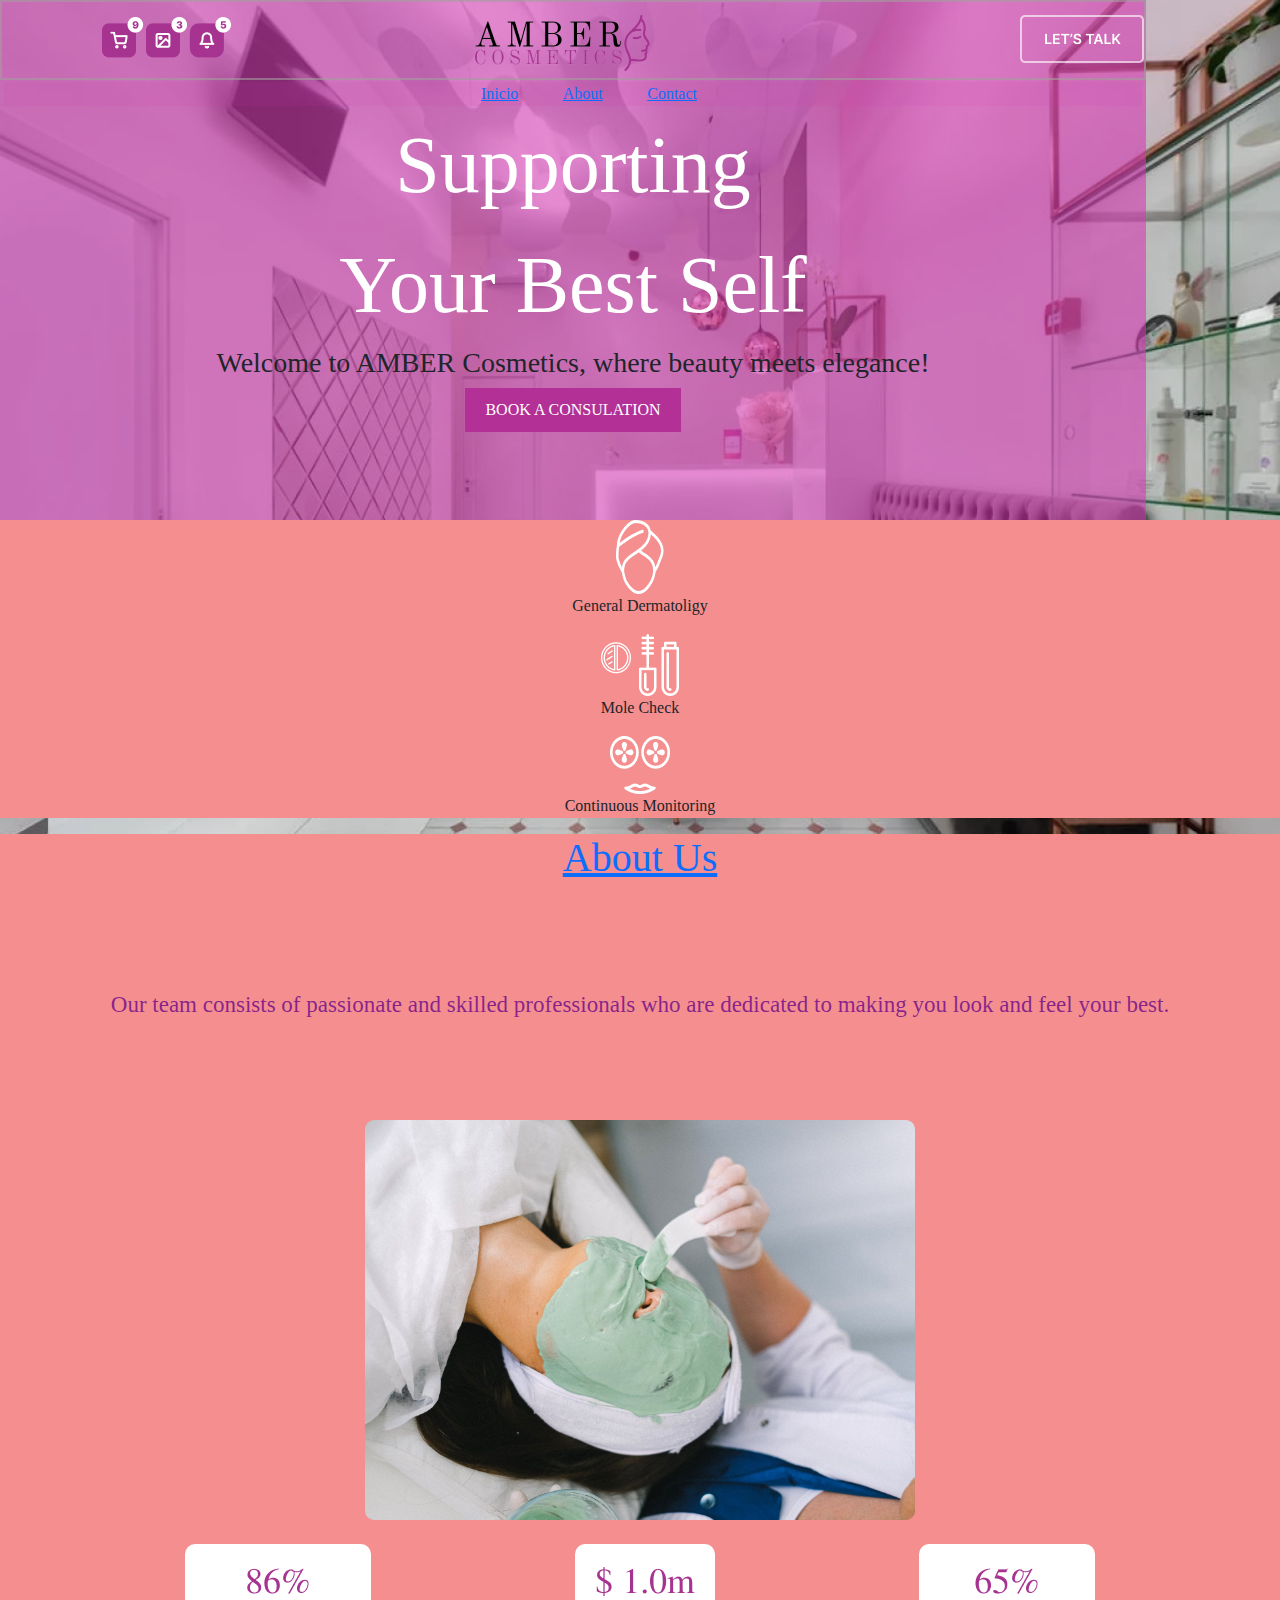
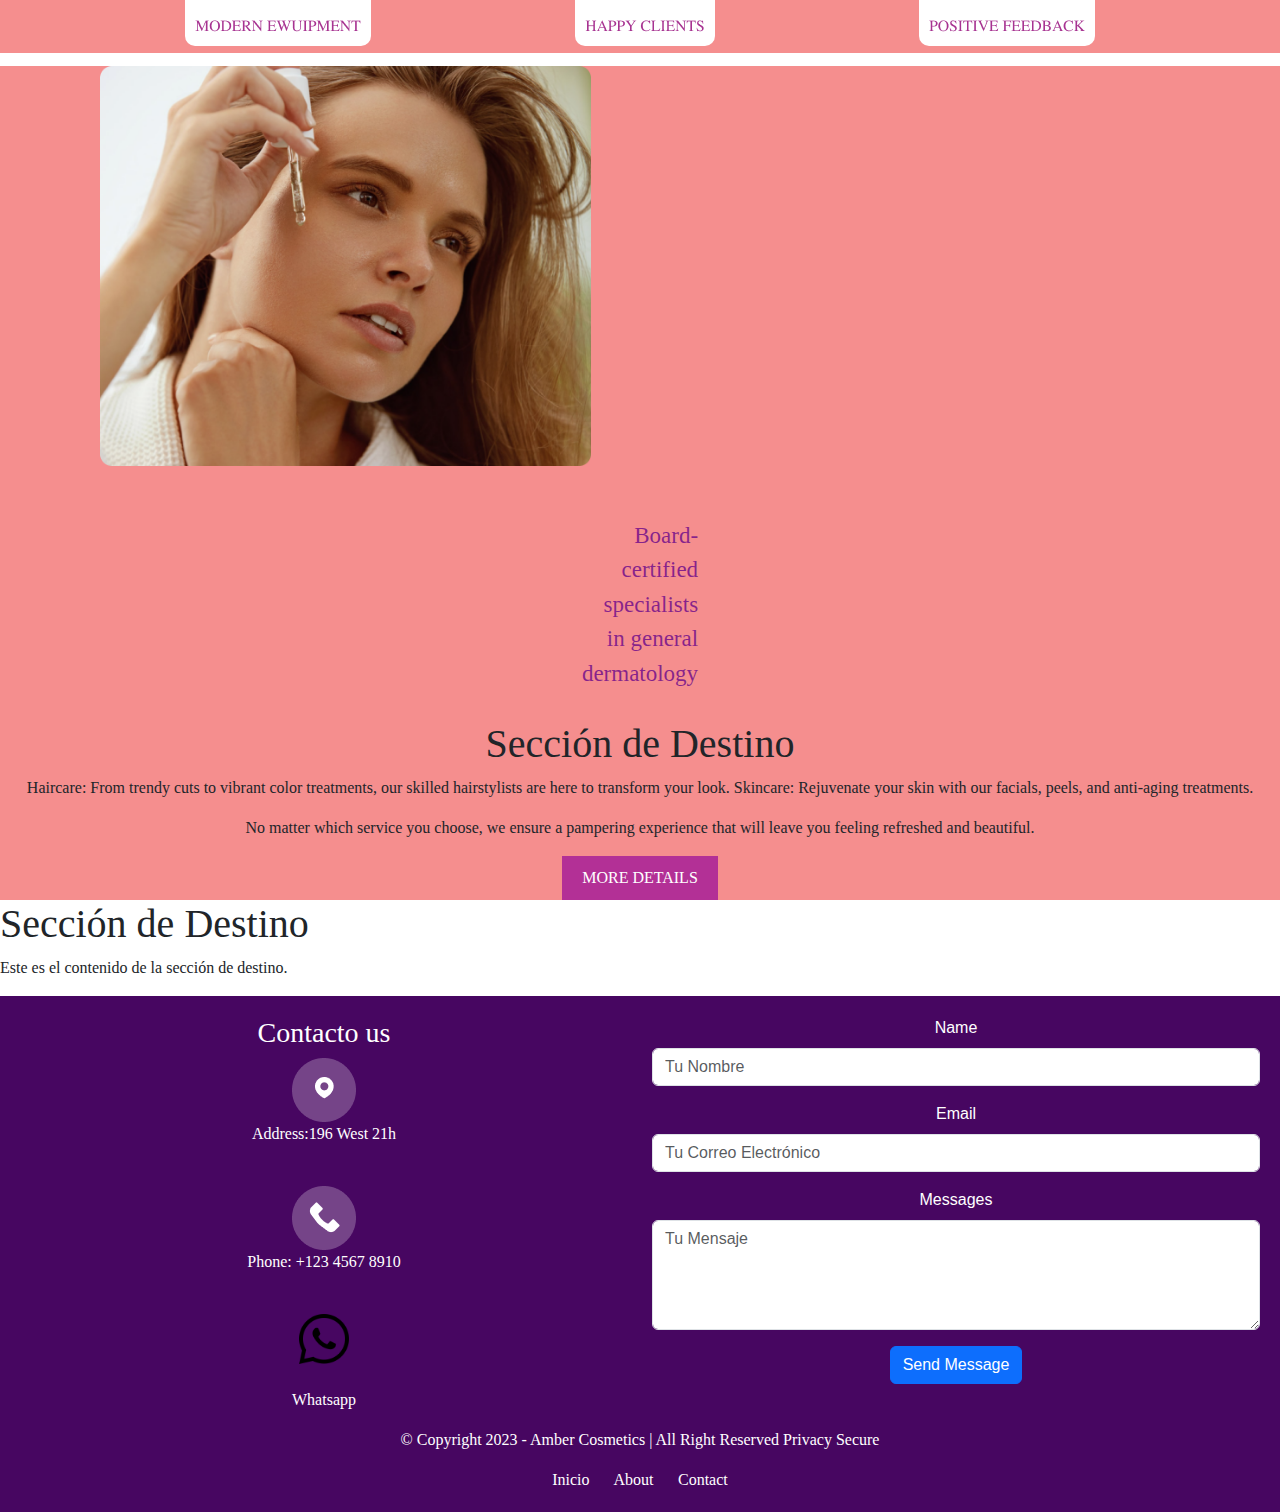
==== index.html @ f05445ee "ajuste" ====
<!DOCTYPE html>
<html>
<head>
    <title>Amber Cosmetics</title>
    <meta charset="UTF-8">
    <meta name="viewport" content=width=device-width, initial-scale=1.0">
    <link rel="stylesheet" href="css/estilos.css">
    <link rel="stylesheet" href="https://cdn.jsdelivr.net/npm/bootstrap@5.3.0/dist/css/bootstrap.min.css">
    <script src="https://cdn.jsdelivr.net/npm/bootstrap@5.3.0/dist/js/bootstrap.min.js"></script>
    <style>
        body {
        font-family: Arial, sans-serif;
        margin: 0;
        padding: 0;
        background-image: url('imagenes/Rectangle\ 1.png');
        background-attachment: fixed;
        background-size: cover;
        background-repeat: round;
    }
    </style>
</head>

<body>
    <div id="header">
        <img id="imagen-superior-izquierda" src="imagenes/carrito.png" alt="Imagen Superior Izquierda">
        <a href="index.html">
            <img id="imagen-centro"  src="imagenes/Amber.png" alt="Imagen Centro">
        </a> 
        <img id="imagen-superior-derecha" src="imagenes/Lets talk.png" alt="Imagen Superior Derecha">
        <nav>
            <ul>
                <li><a href="index.html">Inicio</a></li>
                <li><a href="About.html">About</a></li>
                <li><a href="Contact.html">Contact</a></li>
            </ul>
        </nav>
    </div>
    
    
    <div class="rectangulo" >
            <center>
                <br>
                <table>
                <tr>
                <td>
                    Supporting <br> Your Best Self
                </td>
                </tr>
                </table>
                <h3>Welcome to AMBER Cosmetics, where beauty meets elegance!</h3>
                <button id="miBoton">BOOK A CONSULATION</button>
            </center>
    </div>
    <section>
        <div class="rectangulo3"> 
            <center>
            <div class="square1">
                <img src="imagenes/Vector (1).png"  alt="Imagen 1">
                <p>General Dermatoligy</p>
            </div>
            <div class="square1">
                <img src="imagenes/Group 2.png"  alt="imagen 2">       
                <p>Mole Check</p>               
            </div>
            <div class="square1">
                <img src="imagenes/33.png"  alt="Imagen 1"> 
                <p>Continuous Monitoring</p>                    
            </div>
            </center>
                    
                    
                    
            
            
        </div>        
    </section>

    <section>
        <div class="rectangulo1">
                <center>
                    <a href="#seccion-destino"><h1>About Us </h1></a>
                    <table class="st">
                    <tr>
                    <td>
                    Our team consists of passionate and skilled
                    professionals who are dedicated to making 
                    you look and feel your best.
                    </td>
                    </tr>
                    </table>
                    <img id="img6"src="imagenes/image 6.png" alt="img6">
                    <br>
                    <div class="square2">
                        <img src="imagenes/86.png" alt="Imagen 1">
                    </div>
                    <div class="square2">
                        <img src="imagenes/1.0.png" alt="Imagen 1">                      
                    </div>
                    <div class="square2">
                        <img src="imagenes/65.png" alt="Imagen 1">                     
                    </div>
                </center>

        </div>
    </section>

    <section>
        <div class="rectangulo2">
            <center>
            <img id="imagen7" src="imagenes/image 7.png" alt="img7">
                <br>
                <table class="stb">
                <tr>
                <td>
                    Board-certified specialists in general dermatology
                </td>
                </tr>
                </table>
                <h1 id="seccion-destino">Sección de Destino</h1>
                    <p>Haircare: From trendy cuts to vibrant color treatments,
                    our skilled hairstylists are here to transform your look.
                    Skincare: Rejuvenate your skin with our facials, peels,
                    and anti-aging treatments.</p>
                    <p>No matter which service you choose, 
                    we ensure a pampering experience that 
                    will leave you feeling refreshed and beautiful.</p>
                <button id="miBoton">MORE DETAILS</button>
            </center>
        </div>            
    </div>
    </section>

    <h1 id="seccion-destino">Sección de Destino</h1>
    <p>Este es el contenido de la sección de destino.</p>


    <footer>
        <div class="containerx">
            <div class="row">
                <div class="col-md-6">
                    <h3>Contacto us</h3> 
                    <img src="imagenes/Group 8680.png" alt="ubi">
                    <p>Address:196 West 21h</p>
                    <img src="" alt="">
                    <br>
                    <img src="imagenes/Group 8679.png" alt="">
                    <p>Phone:  +123 4567 8910</p>
                    <a href="https://wa.me/573203809885">
                        <img id="wa" src="imagenes/whatsapp.png" alt="Imagen wa">
                    </a> 
                    <p><a href="https://wa.me/573203809885">Whatsapp</a></p>
                </div>
                <div class="col-md-6">
                    <form>
                        <div class="mb-3">
                            <label for="nombre" class="form-label">Name</label>
                            <input type="text" class="form-control" id="nombre" placeholder="Tu Nombre">
                        </div>
                        <div class="mb-3">
                            <label for="email" class="form-label">Email</label>
                            <input type="email" class="form-control" id="email" placeholder="Tu Correo Electrónico">
                        </div>
                        <div class="mb-3">
                            <label for="mensaje" class="form-label">Messages</label>
                            <textarea class="form-control" id="mensaje" rows="4" placeholder="Tu Mensaje"></textarea>
                        </div>
                        <button type="submit" class="btn btn-primary">Send Message</button>
                    </form>
                </div>
            </div>
        </div>
        <p>&copy; Copyright 2023  - Amber Cosmetics | All Right Reserved Privacy Secure </p>
        <a href="index.html">Inicio </a>
        <a href="About.html">About</a>
        <a href="Contact.html">Contact</a>
    </footer>
</body>
</html>
---- css/estilos.css ----
/*{
    border: 2px solid red;
    }

/* Estilos para la barra de navegación */
nav {
    background-color: hwb(313 23% 17% / 0.1); 
    text-align: center;
}

ul {
    list-style: none;
    padding: 0;
    
}

li {
    display: inline;
    margin: 0 20px;
}

a {
    text-decoration: none;
    
    transition: color 0.3s;
    font-family: "Inria Serif", serif;
}

a:hover {
    color: #000000; 
}


.navbar {
    width: 1150%; /* Establece el ancho al 80% del contenedor */
    height: 30px; /* Establece una altura de 60 píxeles */
    font-family: "Inria Serif", serif;
}


h3 {
    color: #fff;
    font-family: "Inria Serif", serif;
}


/* Estilo CSS personalizado para el botón */
button {
    background-color: rgb(179, 48, 150);
    color: #fff;
    padding: 10px 20px;
    border: none;
    border-radius: 5px;
    cursor: pointer;
}

.rectangulo3 {
    width: auto;
    height: auto;
    background-color: rgb(245, 142, 142); 
    font-family: "Inria Serif", serif;
    }
footer {
    background-color: rgb(66, 11, 85);
    color: #fff;
    padding: 10px;
}

/* Estilos para la tabla */
.st3 {
    
    border-collapse: collapse;
    width: auto;
    }
   
    
.st3 td {
        padding: 4px;
        text-align: left;
        font-size: 23px;
        color: #63008ac0;
    }

/* Estilos para los cuadrados */
body {
    font-family: Arial, sans-serif;
    background-color: #f2f2f2;
    text-align: center;
}

.container {
    display: flex;
    justify-content: center;
    align-items: center;
    height: 100vh;
}

/* Estilos para los cuadrados */
.square {
    width: 200px;
    height: 200px;
    background-color: #f53ce5;
    margin: 10px;
    text-align: center;
    color: #fff;
    border-radius: 10px;
    padding: 20px;
    display: inline-block;
}

img {
    max-width: 400%;
    max-height: 400px;
    display: block;
    margin: 0 auto;
}


p{
    font-family: "Inria Serif", serif;
}

h1{
    font-family: "Inria Serif", serif;
}

h5{
    font-family: "Inria Serif", serif;
}



.rectangulo1 {
    width: auto;
    height: auto;
    background-color: rgb(245, 142, 142); 
    font-family: "Inria Serif", serif;
    }


/* Estilos para la tabla */
.st {
    
    border-collapse: collapse;
    width: auto;
    }
    
.st td {
        padding: 4px;
        text-align: left;
        font-size: 23px;
        color: #63008ac0;
    }

       .square2 {
        background-color: rgb(255, 255, 255);
        margin: 0px;
        text-align: center;
        color: #000000;
        border-radius: 10px;
        padding: 10px;
        display: inline-block;
        margin: 0 100px;
    }

    .rectangulo2 {
        width: auto;
        height: auto;
        background-color: rgb(245, 142, 142); 
        font-family: "Inria Serif", serif;
        left: 100px;
        }

        .stb {
            border-collapse: collapse;
            width: 10px;
            top: 10px; /* Ajusta la distancia desde la parte superior */
            right: 10px;
            
            }
            .stb td {
                padding: 4px;
                text-align: right;
                font-size: 23px;
                color: #63008ac0;
                margin-left: 100px;
            }

        .stb tr {
                padding: 15px;
                text-align: center;
                font-size: 23px;
                color: #63008ac0;
                margin-left: 100px;
            }




/* Estilos para la tabla en la parte superior derecha */
.top-right-table {
    position: absolute;
    top: 10px; /* Ajusta la distancia desde la parte superior */
    right: 10px; /* Ajusta la distancia desde la derecha */
    border-collapse: collapse;
}

.top-right-table th, .top-right-table td {
    border: 1px solid #ddd;
    padding: 8px;
    text-align: left;
}

.top-right-table th {
    background-color: #f2f2f2;
}


footer a {
    color: #fff;
    text-decoration: none;
    margin: 0 10px;
}

/* Estilo para el enlace "Aviso Legal" */
footer a#aviso-legal {
    font-weight: bold;
}

body {
    font-family: Arial, sans-serif;
    margin: 0;
    padding: 0;
}

footer {
    background-color: #470661;
    color: #fff;
    text-align: center;
    padding: 20px;
}

#header {
    background-color: hwb(313 23% 17% / 0.6);
    border: 2px solid hwb(0 62% 36% /0.6);
    text-align: center;
    padding: 2px;
    position: relative;
    width: 1146px;
    height: 80px;
}
.rectangulo {
width: 1146px;
height: 440px;
background-color: hwb(313 23% 17% / 0.6); 
font-family: "Inria Serif", serif;
}


#imagen-superior-izquierda {
    position: absolute;
    left: 0;
    margin-left: 100px;
    margin-top: 13px;
}

#imagen-centro {
    display: inline-block;
}
#imagen-superior-derecha {
    position: absolute;
    top: 0;
    right: 0;
    margin-left: 100px;
    margin-top: 13px;
}

table {
        color: white;
        width: 621px; /* Ancho de la tabla al 100% del contenedor */
        height: 230px; /* Altura de la tabla al 100% del alto de la ventana gráfica */
        text-align: center; /* Centro del contenido horizontalmente */
        vertical-align: middle; /* Centro del contenido verticalmente */
        /*border: 1px solid black;*/
    }
    td {
        font-size: 80px; /* Tamaño grande del texto */
    }    

#imagen7{
    margin-left: 100px;
    margin-top: 13px;
}    

#wa{
    width: 50px;
    height: 50px;
}
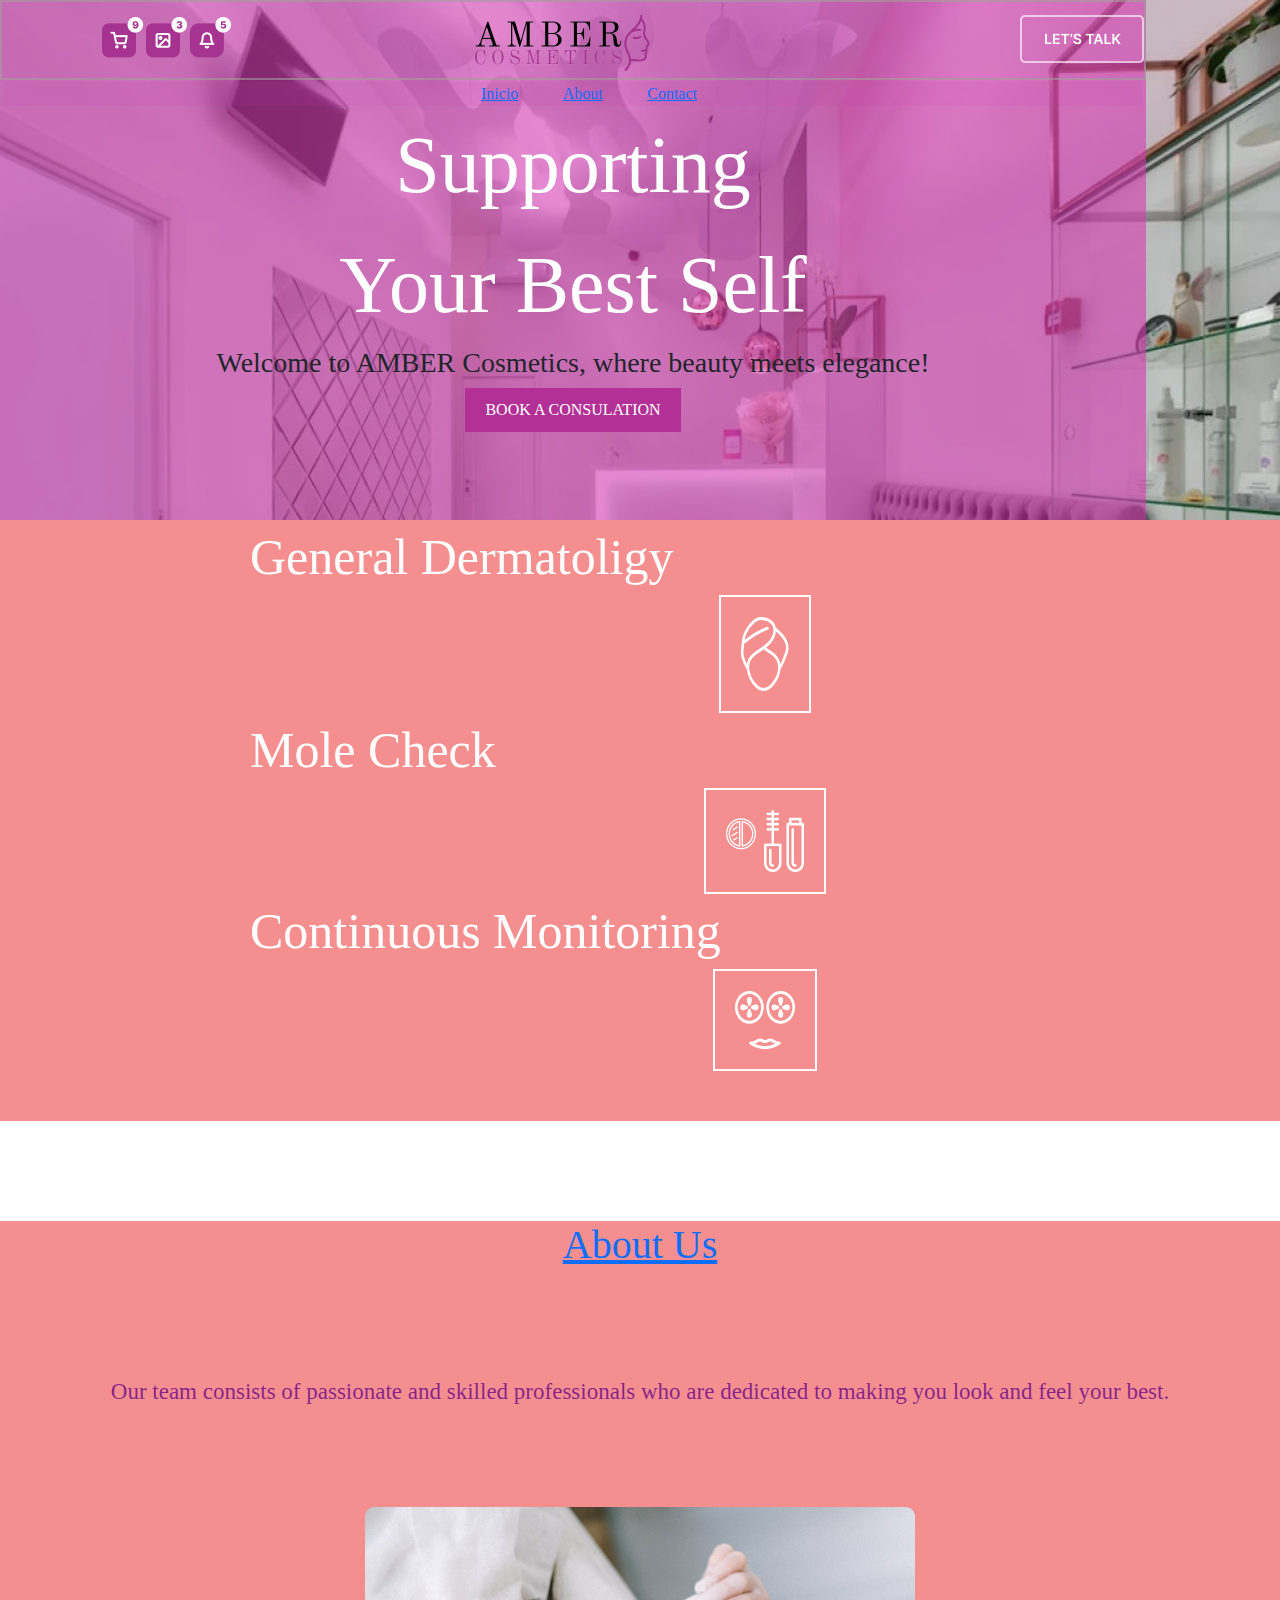
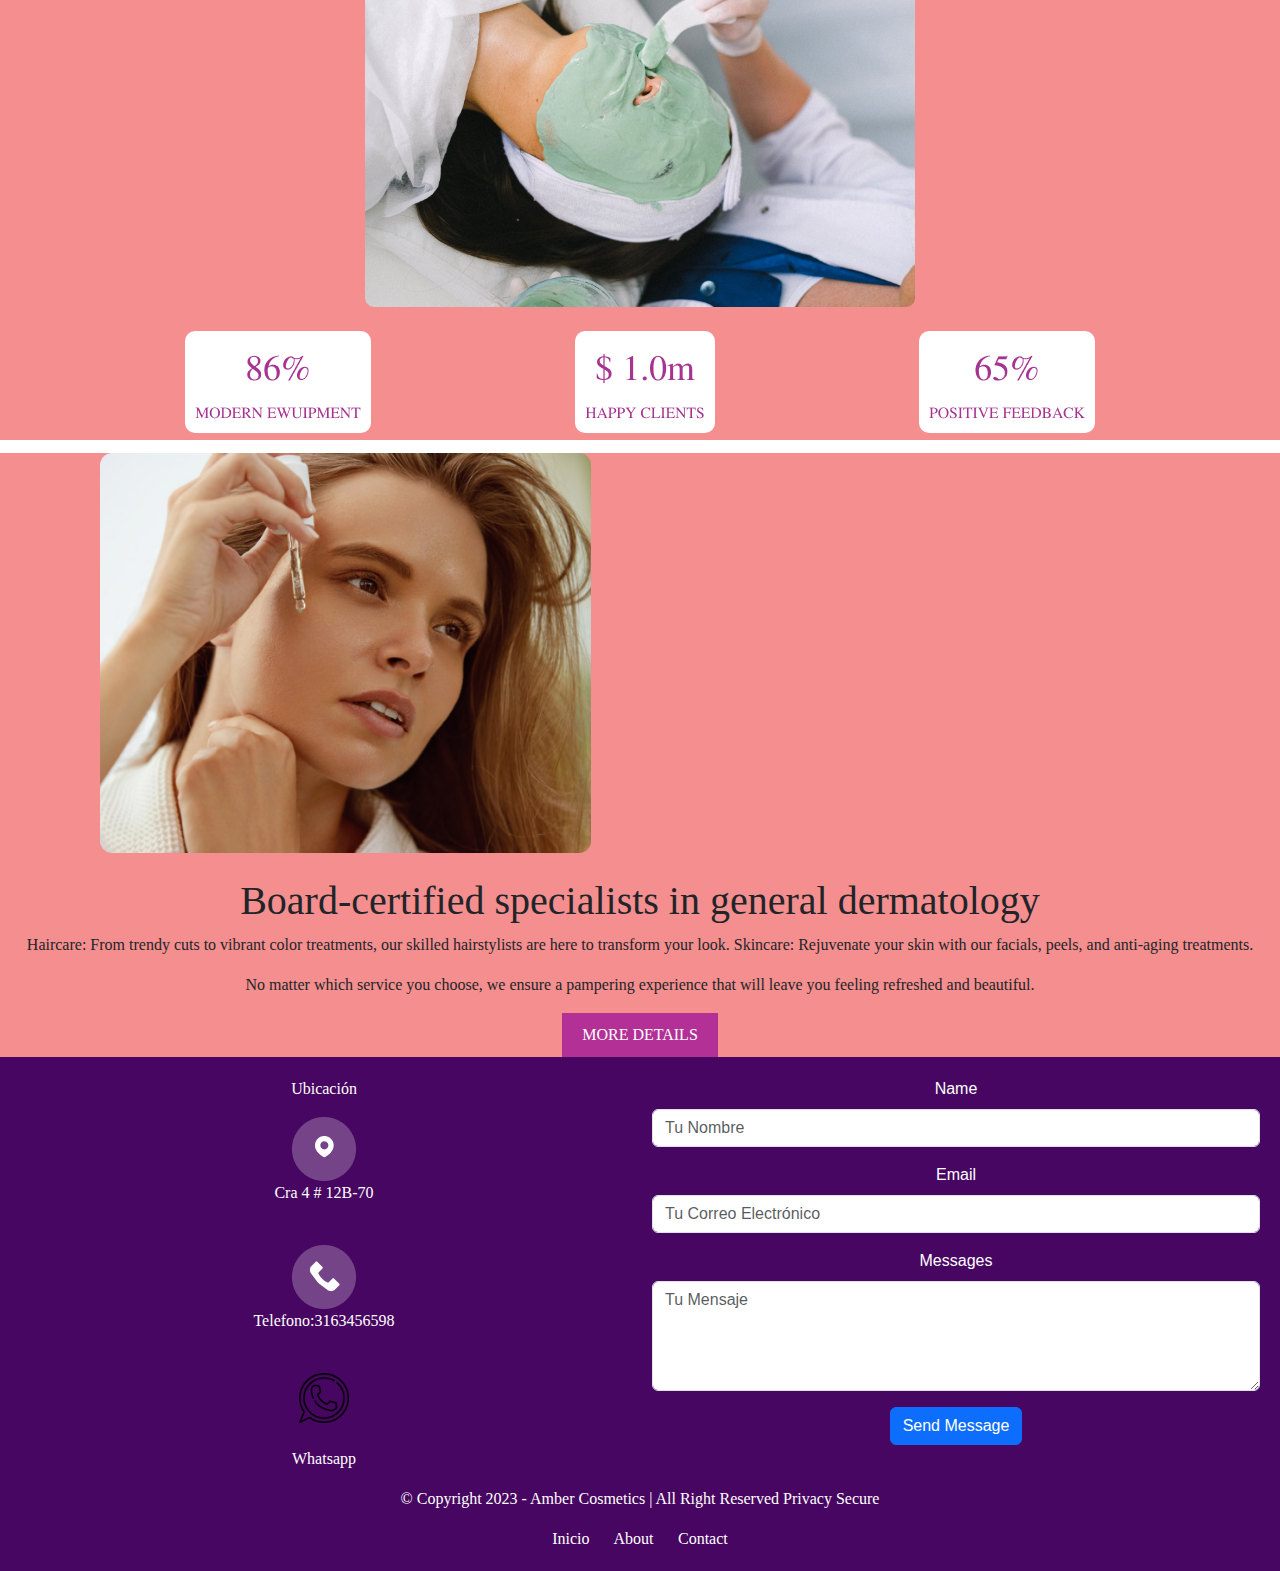
==== commit dddf8082: "ajustepre" ====
--- a/index.html
+++ b/index.html
@@ -51,10 +51,10 @@
                 <button id="miBoton">BOOK A CONSULATION</button>
             </center>
     </div>
-    <section>
-        <div class="rectangulo3"> 
+    <section class="seccion2">
+        <div id="listaservicios" class="rectangulo3"> 
             <center>
-            <div class="square1">
+            <!-- -<div class="square1"> 
                 <img src="imagenes/Vector (1).png"  alt="Imagen 1">
                 <p>General Dermatoligy</p>
             </div>
@@ -66,10 +66,8 @@
                 <img src="imagenes/33.png"  alt="Imagen 1"> 
                 <p>Continuous Monitoring</p>                    
             </div>
-            </center>
-                    
-                    
-                    
+            </center>                 
+            -->
             
             
         </div>        
@@ -78,7 +76,7 @@
     <section>
         <div class="rectangulo1">
                 <center>
-                    <a href="#seccion-destino"><h1>About Us </h1></a>
+                    <a href="#seccion-destino"><h1 class="about">About Us </h1></a>
                     <table class="st">
                     <tr>
                     <td>
@@ -109,14 +107,9 @@
             <center>
             <img id="imagen7" src="imagenes/image 7.png" alt="img7">
                 <br>
-                <table class="stb">
-                <tr>
-                <td>
+                <h1>
                     Board-certified specialists in general dermatology
-                </td>
-                </tr>
-                </table>
-                <h1 id="seccion-destino">Sección de Destino</h1>
+                </h1>
                     <p>Haircare: From trendy cuts to vibrant color treatments,
                     our skilled hairstylists are here to transform your look.
                     Skincare: Rejuvenate your skin with our facials, peels,
@@ -127,42 +120,40 @@
                 <button id="miBoton">MORE DETAILS</button>
             </center>
         </div>            
-    </div>
-    </section>
-
-    <h1 id="seccion-destino">Sección de Destino</h1>
-    <p>Este es el contenido de la sección de destino.</p>
-
-
+    </div> 
     <footer>
         <div class="containerx">
             <div class="row">
                 <div class="col-md-6">
-                    <h3>Contacto us</h3> 
+                    <p>Ubicación</p> 
                     <img src="imagenes/Group 8680.png" alt="ubi">
-                    <p>Address:196 West 21h</p>
+                    <p>Cra 4 # 12B-70</p>
                     <img src="" alt="">
                     <br>
                     <img src="imagenes/Group 8679.png" alt="">
-                    <p>Phone:  +123 4567 8910</p>
+                    <p>Telefono:3163456598</p>
                     <a href="https://wa.me/573203809885">
                         <img id="wa" src="imagenes/whatsapp.png" alt="Imagen wa">
                     </a> 
                     <p><a href="https://wa.me/573203809885">Whatsapp</a></p>
                 </div>
                 <div class="col-md-6">
-                    <form>
+                    <form id="idFormulario">
                         <div class="mb-3">
+                            <!-- <input type="text" placeholder="Digita tu usuario" id="usuario" /> -->
                             <label for="nombre" class="form-label">Name</label>
                             <input type="text" class="form-control" id="nombre" placeholder="Tu Nombre">
+                            <span id="nombreError" class="color-error"></span>
                         </div>
                         <div class="mb-3">
                             <label for="email" class="form-label">Email</label>
                             <input type="email" class="form-control" id="email" placeholder="Tu Correo Electrónico">
+                            <span id="emailError" class="color-error"></span>
                         </div>
                         <div class="mb-3">
                             <label for="mensaje" class="form-label">Messages</label>
                             <textarea class="form-control" id="mensaje" rows="4" placeholder="Tu Mensaje"></textarea>
+                            <span id="mensajeError" class="color-error"></span>
                         </div>
                         <button type="submit" class="btn btn-primary">Send Message</button>
                     </form>
@@ -174,5 +165,11 @@
         <a href="About.html">About</a>
         <a href="Contact.html">Contact</a>
     </footer>
+    <script src="script.js">
+    </script>
+    <script> 
+            const formulario = new ValidadorFormulario('idFormulario');
+    </script>
+    <script src="scriptlistaservicios.js"></script>
 </body>
 </html>--- a/css/estilos.css
+++ b/css/estilos.css
@@ -1,8 +1,7 @@
-/*{
+{
     border: 2px solid red;
-    }
-
-/* Estilos para la barra de navegación */
+}
+
 nav {
     background-color: hwb(313 23% 17% / 0.1); 
     text-align: center;
@@ -32,8 +31,8 @@
 
 
 .navbar {
-    width: 1150%; /* Establece el ancho al 80% del contenedor */
-    height: 30px; /* Establece una altura de 60 píxeles */
+    width: 1150%;
+    height: 30px; 
     font-family: "Inria Serif", serif;
 }
 
@@ -44,7 +43,6 @@
 }
 
 
-/* Estilo CSS personalizado para el botón */
 button {
     background-color: rgb(179, 48, 150);
     color: #fff;
@@ -66,13 +64,11 @@
     padding: 10px;
 }
 
-/* Estilos para la tabla */
 .st3 {
     
     border-collapse: collapse;
     width: auto;
     }
-   
     
 .st3 td {
         padding: 4px;
@@ -81,7 +77,7 @@
         color: #63008ac0;
     }
 
-/* Estilos para los cuadrados */
+Estilos para los cuadrados 
 body {
     font-family: Arial, sans-serif;
     background-color: #f2f2f2;
@@ -95,7 +91,6 @@
     height: 100vh;
 }
 
-/* Estilos para los cuadrados */
 .square {
     width: 200px;
     height: 200px;
@@ -131,14 +126,13 @@
 
 
 .rectangulo1 {
-    width: auto;
+    width: 100%;
     height: auto;
     background-color: rgb(245, 142, 142); 
     font-family: "Inria Serif", serif;
     }
 
 
-/* Estilos para la tabla */
 .st {
     
     border-collapse: collapse;
@@ -152,7 +146,7 @@
         color: #63008ac0;
     }
 
-       .square2 {
+.square2 {
         background-color: rgb(255, 255, 255);
         margin: 0px;
         text-align: center;
@@ -163,18 +157,18 @@
         margin: 0 100px;
     }
 
-    .rectangulo2 {
-        width: auto;
+.rectangulo2 {
+        width: 100%;
         height: auto;
         background-color: rgb(245, 142, 142); 
         font-family: "Inria Serif", serif;
         left: 100px;
         }
 
-        .stb {
+.stb {
             border-collapse: collapse;
             width: 10px;
-            top: 10px; /* Ajusta la distancia desde la parte superior */
+            top: 10px; 
             right: 10px;
             
             }
@@ -197,11 +191,10 @@
 
 
 
-/* Estilos para la tabla en la parte superior derecha */
 .top-right-table {
     position: absolute;
-    top: 10px; /* Ajusta la distancia desde la parte superior */
-    right: 10px; /* Ajusta la distancia desde la derecha */
+    top: 10px; 
+    right: 10px; 
     border-collapse: collapse;
 }
 
@@ -222,7 +215,6 @@
     margin: 0 10px;
 }
 
-/* Estilo para el enlace "Aviso Legal" */
 footer a#aviso-legal {
     font-weight: bold;
 }
@@ -277,14 +269,13 @@
 
 table {
         color: white;
-        width: 621px; /* Ancho de la tabla al 100% del contenedor */
-        height: 230px; /* Altura de la tabla al 100% del alto de la ventana gráfica */
-        text-align: center; /* Centro del contenido horizontalmente */
-        vertical-align: middle; /* Centro del contenido verticalmente */
-        /*border: 1px solid black;*/
+        width: 621px; 
+        height: 230px;
+        text-align: center;
+        vertical-align: middle; 
     }
     td {
-        font-size: 80px; /* Tamaño grande del texto */
+        font-size: 80px; 
     }    
 
 #imagen7{
@@ -295,4 +286,38 @@
 #wa{
     width: 50px;
     height: 50px;
+}
+
+
+
+.error-input {
+    border: 9px solid red;
+    display: block;
+}
+
+.color-error {
+    color: red;
+    border: 1px;
+}
+
+
+#listaservicios {
+ margin-left: 250px;
+ font-size: 50px;
+ color: white;
+}
+
+
+.seccion2 {
+background-color: rgb(245, 142, 142);
+padding-bottom: 50px;
+}
+
+.square1 {
+    border: 2px solid white;
+    padding: 20px;
+}
+
+.about {
+    margin-top: 100px;
 }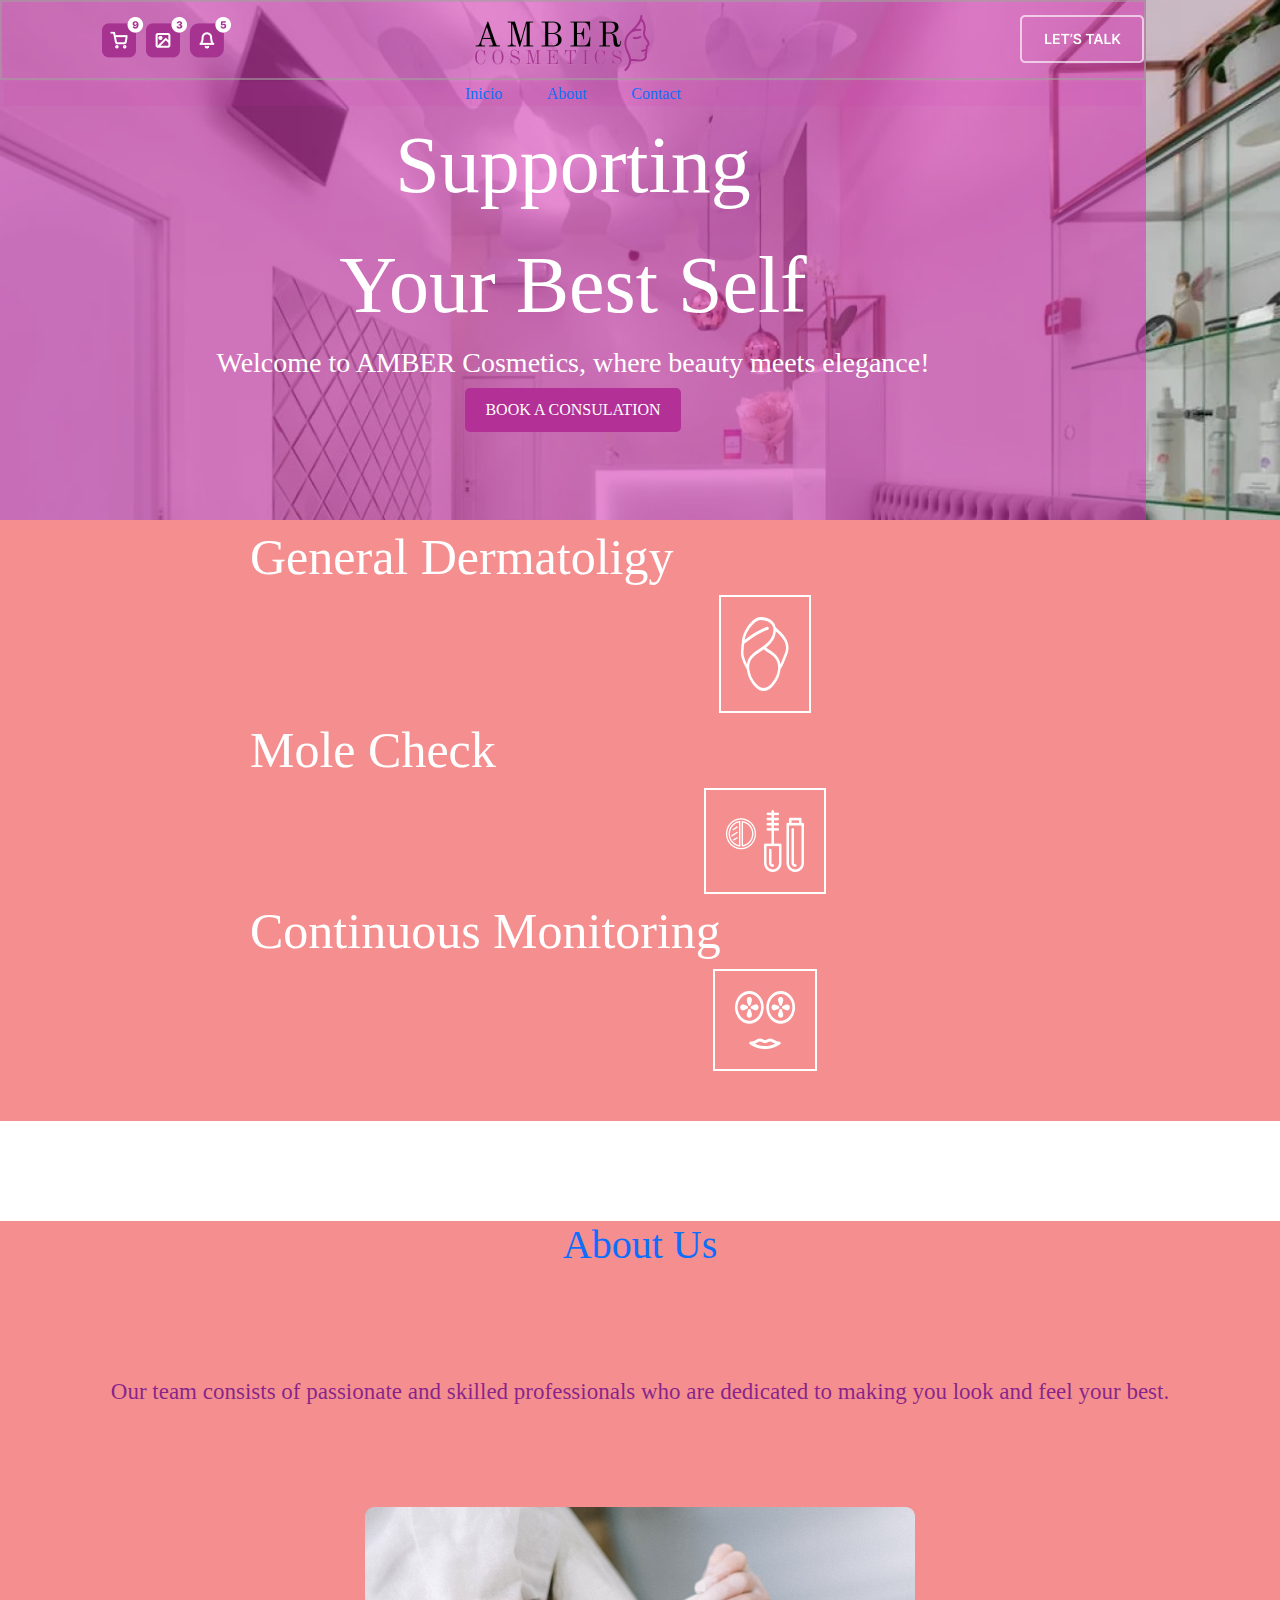
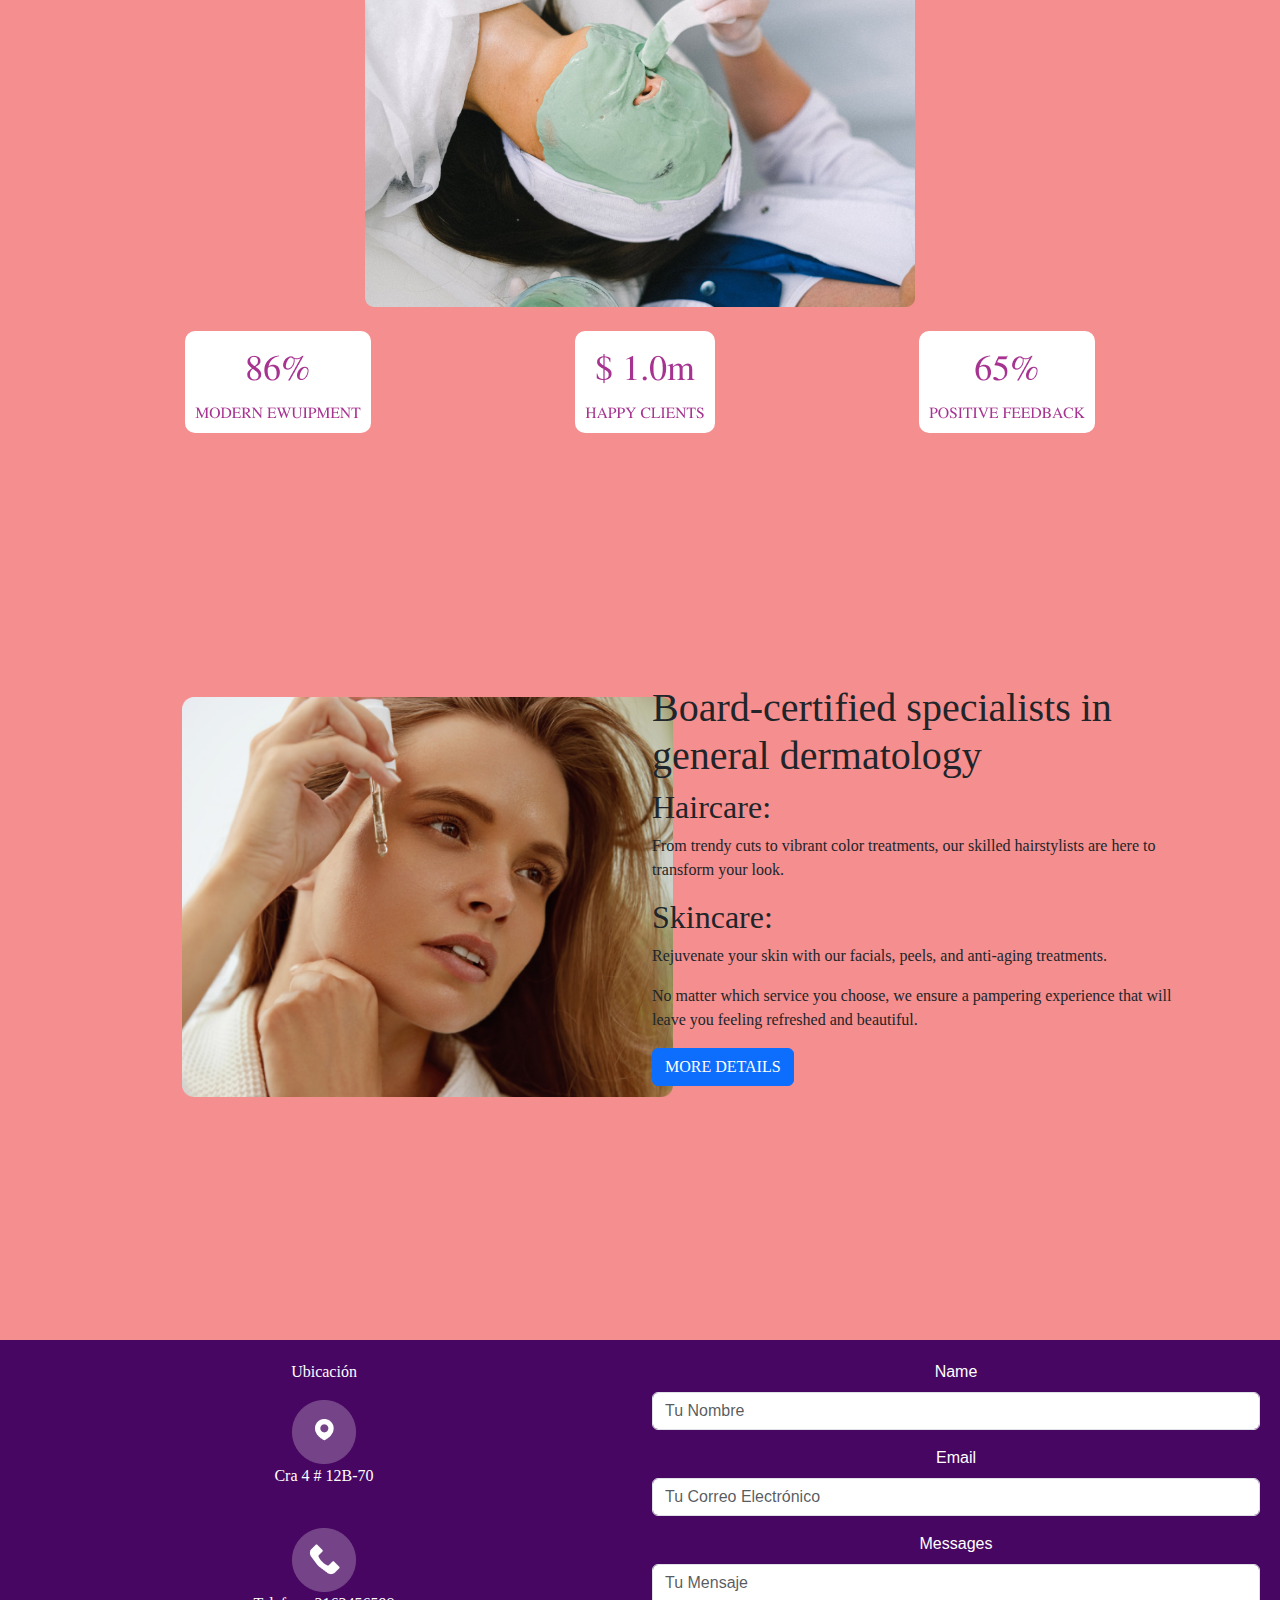
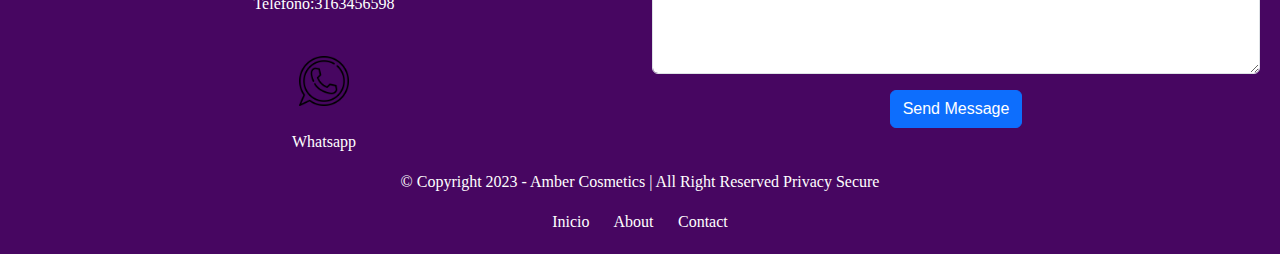
==== commit d4f8dfff: "ajuste previo" ====
--- a/index.html
+++ b/index.html
@@ -4,8 +4,8 @@
     <title>Amber Cosmetics</title>
     <meta charset="UTF-8">
     <meta name="viewport" content=width=device-width, initial-scale=1.0">
+    <link rel="stylesheet" href="https://cdn.jsdelivr.net/npm/bootstrap@5.3.0/dist/css/bootstrap.min.css">
     <link rel="stylesheet" href="css/estilos.css">
-    <link rel="stylesheet" href="https://cdn.jsdelivr.net/npm/bootstrap@5.3.0/dist/css/bootstrap.min.css">
     <script src="https://cdn.jsdelivr.net/npm/bootstrap@5.3.0/dist/js/bootstrap.min.js"></script>
     <style>
         body {
@@ -102,25 +102,31 @@
         </div>
     </section>
 
-    <section>
-        <div class="rectangulo2">
-            <center>
-            <img id="imagen7" src="imagenes/image 7.png" alt="img7">
-                <br>
-                <h1>
-                    Board-certified specialists in general dermatology
-                </h1>
-                    <p>Haircare: From trendy cuts to vibrant color treatments,
-                    our skilled hairstylists are here to transform your look.
-                    Skincare: Rejuvenate your skin with our facials, peels,
-                    and anti-aging treatments.</p>
-                    <p>No matter which service you choose, 
-                    we ensure a pampering experience that 
-                    will leave you feeling refreshed and beautiful.</p>
-                <button id="miBoton">MORE DETAILS</button>
-            </center>
-        </div>            
-    </div> 
+    <div class="rectangulo2">
+        <div class="container">
+            <div class="row">
+              <div class="col-md-6">
+                <!-- Image section -->
+                <img id="imagen7" src="imagenes/image 7.png" alt="img7">
+              </div>
+              <div class="col-md-6">
+                <!-- Text section -->
+                <h1>Board-certified specialists in general dermatology</h1>
+                <div class="service">
+                  <h2>Haircare:</h2>
+                  <p>From trendy cuts to vibrant color treatments, our skilled hairstylists are here to transform your look.</p>
+                </div>
+                <div class="service">
+                  <h2>Skincare:</h2>
+                  <p>Rejuvenate your skin with our facials, peels, and anti-aging treatments.</p>
+                </div>
+                <p>No matter which service you choose, we ensure a pampering experience that will leave you feeling refreshed and beautiful.</p>
+                <a href="#" class="btn btn-primary">MORE DETAILS</a>
+              </div>
+            </div>
+          </div>
+          
+    </div>
     <footer>
         <div class="containerx">
             <div class="row">
@@ -147,7 +153,7 @@
                         </div>
                         <div class="mb-3">
                             <label for="email" class="form-label">Email</label>
-                            <input type="email" class="form-control" id="email" placeholder="Tu Correo Electrónico">
+                            <input type="text" class="form-control" id="email" placeholder="Tu Correo Electrónico">
                             <span id="emailError" class="color-error"></span>
                         </div>
                         <div class="mb-3">
